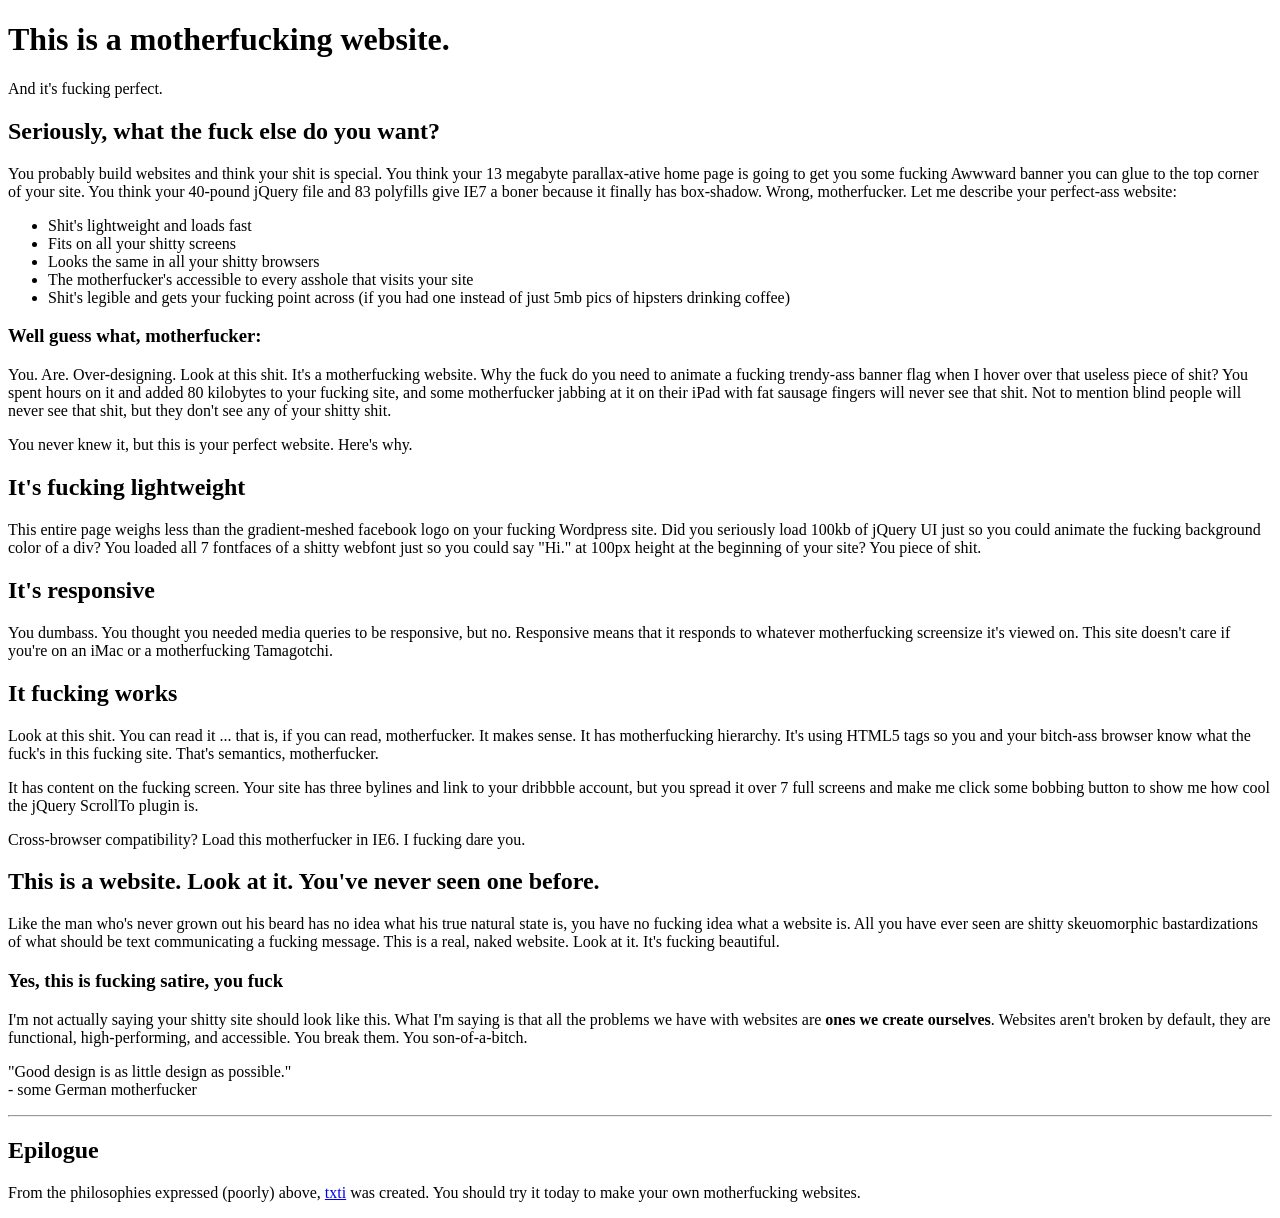
==== indexBest.html @ 940723aa "add css and html files" ====
<!DOCTYPE html>
<html>
<head>
    <meta charset="utf-8">  
    <title>Motherfucking Website</title>
</head>

<body>
        <h1>This is a motherfucking website.</h1>
        <p>And it's fucking perfect.</p>      
        
        <h2>Seriously, what the fuck else do you want?</h2>    
        <p>You probably build websites and think your shit is special. You think your 13 megabyte parallax-ative home page is going to get you some fucking Awwward banner you can glue to the top corner of your site. You think your 40-pound jQuery file and 83 polyfills give IE7 a boner because it finally has box-shadow. Wrong, motherfucker. Let me describe your perfect-ass website:</p>   
        <ul>
            <li>Shit's lightweight and loads fast</li>
            <li>Fits on all your shitty screens</li>
            <li>Looks the same in all your shitty browsers</li>
            <li>The motherfucker's accessible to every asshole that visits your site</li>
            <li>Shit's legible and gets your fucking point across (if you had one instead of just 5mb pics of hipsters drinking coffee)</li>
        </ul>
        
        <h3>Well guess what, motherfucker:</h3>       
        <p>You. Are. Over-designing. Look at this shit. It's a motherfucking website. Why the fuck do you need to animate a fucking trendy-ass banner flag when I hover over that useless piece of shit? You spent hours on it and added 80 kilobytes to your fucking site, and some motherfucker jabbing at it on their iPad with fat sausage fingers will never see that shit. Not to mention blind people will never see that shit, but they don't see any of your shitty shit.</p>
        <p>You never knew it, but this is your perfect website. Here's why.</p>
       
        <h2>It's fucking lightweight</h2>
        <p>This entire page weighs less than the gradient-meshed facebook logo on your fucking Wordpress site. Did you seriously load 100kb of jQuery UI just so you could animate the fucking background color of a div? You loaded all 7 fontfaces of a shitty webfont just so you could say "Hi." at 100px height at the beginning of your site? You piece of shit.</p>      
       
        <h2>It's responsive</h2>
        <p>You dumbass. You thought you needed media queries to be responsive, but no. Responsive means that it responds to whatever motherfucking screensize it's viewed on. This site doesn't care if you're on an iMac or a motherfucking Tamagotchi.</p>
        
        <h2>It fucking works</h2>
        <p>Look at this shit. You can read it ... that is, if you can read, motherfucker. It makes sense. It has motherfucking hierarchy. It's using HTML5 tags so you and your bitch-ass browser know what the fuck's in this fucking site. That's semantics, motherfucker.</p>
        <p>It has content on the fucking screen. Your site has three bylines and link to your dribbble account, but you spread it over 7 full screens and make me click some bobbing button to show me how cool the jQuery ScrollTo plugin is.</p>
        <p>Cross-browser compatibility? Load this motherfucker in IE6. I fucking dare you.</p>
        
        <h2>This is a website. Look at it.  You've never seen one before.</h2>
        <p>Like the man who's never grown out his beard has no idea what his true natural state is, you have no fucking idea what a website is. All you have ever seen are shitty skeuomorphic bastardizations of what should be text communicating a fucking message. This is a real, naked website. Look at it. It's fucking beautiful.</p>
        
        <h3>Yes, this is fucking satire, you fuck</h3>
        <p>I'm not actually saying your shitty site should look like this. What I'm saying is that all the problems we have with websites are <strong>ones we create ourselves</strong>. Websites aren't broken by default, they are functional, high-performing, and accessible. You break them. You son-of-a-bitch.</p>
        
        <p>"Good design is as little design as possible."<br>
            - some German motherfucker
        </p>
    
    <hr>
    
    <h2>Epilogue</h2>
    <p>From the philosophies expressed (poorly) above, <a href="http://txti.es">txti</a> was created. You should try it today to make your own motherfucking websites.</p>
    
</body>
</html>
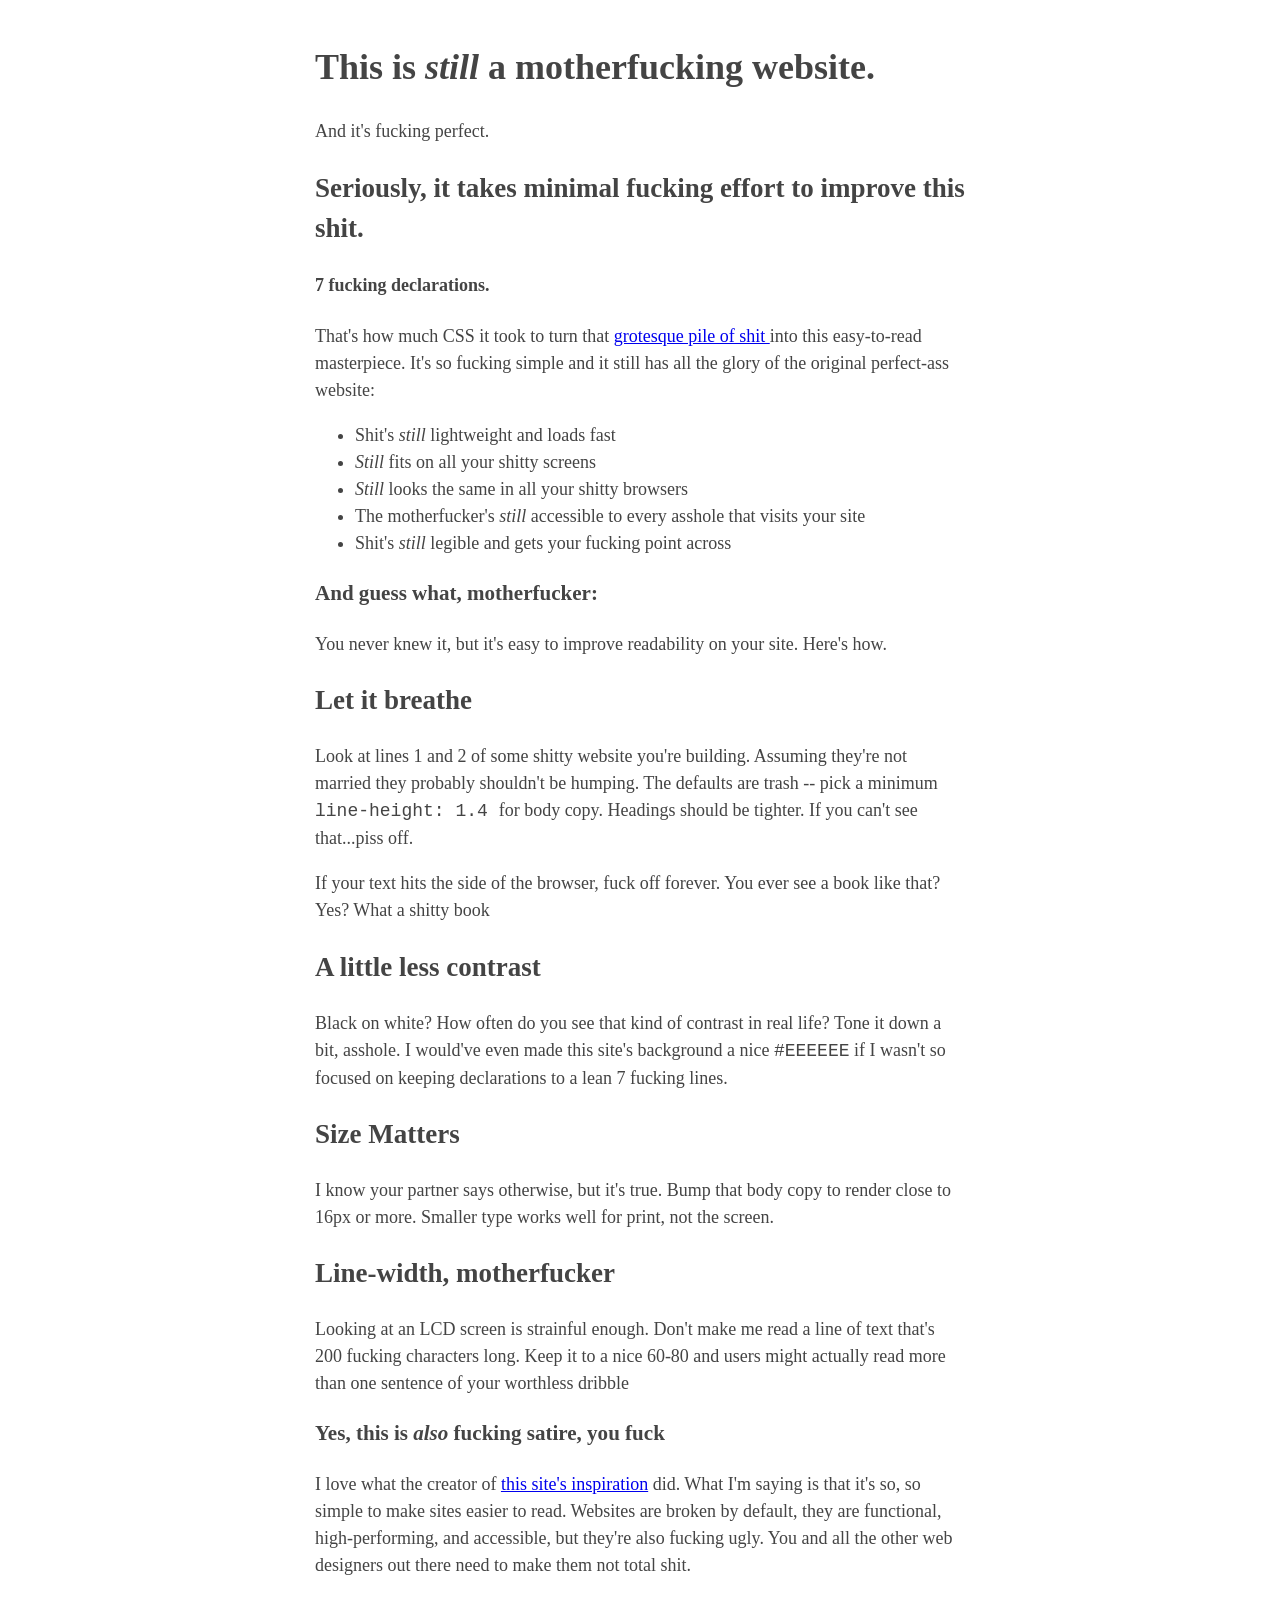
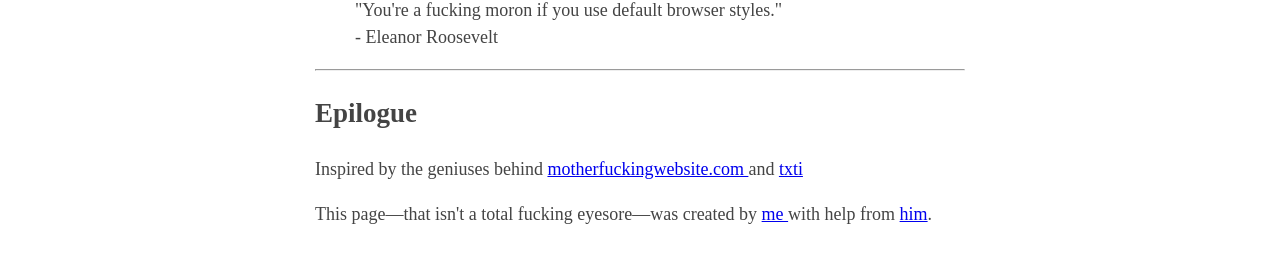
==== commit f058bfcc: "changes" ====
--- a/indexBest.html
+++ b/indexBest.html
@@ -3,52 +3,81 @@
 <html>
 <head>
     <meta charset="utf-8">  
-    <title>Motherfucking Website</title>
+    <title>Better Motherfucking Website</title>
+    <link type="text/css" rel="stylesheet" href="styleBest.css">
+    
 </head>
 
 <body>
-        <h1>This is a motherfucking website.</h1>
+        <h1>This is <em>still</em> a motherfucking website.</h1>
         <p>And it's fucking perfect.</p>      
         
-        <h2>Seriously, what the fuck else do you want?</h2>    
-        <p>You probably build websites and think your shit is special. You think your 13 megabyte parallax-ative home page is going to get you some fucking Awwward banner you can glue to the top corner of your site. You think your 40-pound jQuery file and 83 polyfills give IE7 a boner because it finally has box-shadow. Wrong, motherfucker. Let me describe your perfect-ass website:</p>   
-        <ul>
-            <li>Shit's lightweight and loads fast</li>
-            <li>Fits on all your shitty screens</li>
-            <li>Looks the same in all your shitty browsers</li>
-            <li>The motherfucker's accessible to every asshole that visits your site</li>
-            <li>Shit's legible and gets your fucking point across (if you had one instead of just 5mb pics of hipsters drinking coffee)</li>
+        <h2>Seriously, it takes minimal fucking effort to improve this shit.</h2>    
+        <h4>7 fucking declarations.</h4>
+        <p>
+            That's how much CSS it took to turn that 
+            <a href="../MFW/index.html">grotesque pile of shit </a> 
+            into this easy-to-read masterpiece. It's so fucking simple and it still has all the glory of the original perfect-ass website:
+        </p>   
+        <ul>    
+            <li>Shit's <em>still</em> lightweight and loads fast</li>
+            <li><em>Still</em> fits on all your shitty screens</li>
+            <li><em>Still</em> looks the same in all your shitty browsers</li>
+            <li>The motherfucker's <em>still</em> accessible to every asshole that visits your site</li>
+            <li>Shit's <em>still</em> legible and gets your fucking point across</li>
         </ul>
         
-        <h3>Well guess what, motherfucker:</h3>       
-        <p>You. Are. Over-designing. Look at this shit. It's a motherfucking website. Why the fuck do you need to animate a fucking trendy-ass banner flag when I hover over that useless piece of shit? You spent hours on it and added 80 kilobytes to your fucking site, and some motherfucker jabbing at it on their iPad with fat sausage fingers will never see that shit. Not to mention blind people will never see that shit, but they don't see any of your shitty shit.</p>
-        <p>You never knew it, but this is your perfect website. Here's why.</p>
+        <h3>And guess what, motherfucker:</h3>       
+        <p>You never knew it, but it's easy to improve readability on your site. Here's how.</p>
        
-        <h2>It's fucking lightweight</h2>
-        <p>This entire page weighs less than the gradient-meshed facebook logo on your fucking Wordpress site. Did you seriously load 100kb of jQuery UI just so you could animate the fucking background color of a div? You loaded all 7 fontfaces of a shitty webfont just so you could say "Hi." at 100px height at the beginning of your site? You piece of shit.</p>      
+        <h2>Let it breathe</h2>
+        <p>
+            Look at lines 1 and 2 of some shitty website you're building. Assuming they're not married they probably shouldn't be humping. The defaults are trash -- pick a minimum 
+            <span>line-height: 1.4 </span> 
+            for body copy. Headings should be tighter. If you can't see that...piss off.
+        </p>
+        <p>If your text hits the side of the browser, fuck off forever. You ever see a book like that? Yes? What a shitty book</p>
+        
+        <h2>A little less contrast</h2>
+        <p>
+             Black on white? How often do you see that kind of contrast in real life? Tone it down a bit, asshole. I would've even made this site's background a nice 
+             <span>#EEEEEE</span>    
+             if I wasn't so focused on keeping declarations to a lean 7 fucking lines.
+        </p>      
+
+        <h2>Size Matters</h2>
+        <p>I know your partner says otherwise, but it's true. Bump that body copy to render close to 16px or more. Smaller type works well for print, not the screen.</p>        
        
-        <h2>It's responsive</h2>
-        <p>You dumbass. You thought you needed media queries to be responsive, but no. Responsive means that it responds to whatever motherfucking screensize it's viewed on. This site doesn't care if you're on an iMac or a motherfucking Tamagotchi.</p>
+        <h2>Line-width, motherfucker</h2>
+        <p>Looking at an LCD screen is strainful enough. Don't make me read a line of text that's 200 fucking characters long. Keep it to a nice 60-80 and users might actually read more than one sentence of your worthless dribble</p>        
+       
+        <h3>Yes, this is <em> also</em> fucking satire, you fuck</h3>
+        <p>     
+             I love what the creator of 
+             <a href="../MFW/index.html" target="_blank">this site's inspiration</a> 
+             did. What I'm saying is that it's so, so simple to make sites easier to read. Websites are broken by default, they are functional, high-performing, and accessible, but they're also fucking ugly. You and all the other web designers out there need to make them not total shit.
+        </p>        
         
-        <h2>It fucking works</h2>
-        <p>Look at this shit. You can read it ... that is, if you can read, motherfucker. It makes sense. It has motherfucking hierarchy. It's using HTML5 tags so you and your bitch-ass browser know what the fuck's in this fucking site. That's semantics, motherfucker.</p>
-        <p>It has content on the fucking screen. Your site has three bylines and link to your dribbble account, but you spread it over 7 full screens and make me click some bobbing button to show me how cool the jQuery ScrollTo plugin is.</p>
-        <p>Cross-browser compatibility? Load this motherfucker in IE6. I fucking dare you.</p>
-        
-        <h2>This is a website. Look at it.  You've never seen one before.</h2>
-        <p>Like the man who's never grown out his beard has no idea what his true natural state is, you have no fucking idea what a website is. All you have ever seen are shitty skeuomorphic bastardizations of what should be text communicating a fucking message. This is a real, naked website. Look at it. It's fucking beautiful.</p>
-        
-        <h3>Yes, this is fucking satire, you fuck</h3>
-        <p>I'm not actually saying your shitty site should look like this. What I'm saying is that all the problems we have with websites are <strong>ones we create ourselves</strong>. Websites aren't broken by default, they are functional, high-performing, and accessible. You break them. You son-of-a-bitch.</p>
-        
-        <p>"Good design is as little design as possible."<br>
-            - some German motherfucker
+        <p class="quote">"You're a fucking moron if you use default browser styles." 
+                <br>
+            -  Eleanor Roosevelt
         </p>
     
-    <hr>
+        <hr>
     
     <h2>Epilogue</h2>
-    <p>From the philosophies expressed (poorly) above, <a href="http://txti.es">txti</a> was created. You should try it today to make your own motherfucking websites.</p>
+    <p>
+        Inspired by the geniuses behind 
+        <a href="../MFW/index.html" target="_blank">motherfuckingwebsite.com </a>
+        and 
+        <a href="http://txti.es/" target="_blank">txti</a>
+    </p>
+    <p>
+            This page—that isn't a total fucking eyesore—was created by 
+        <a href="https://twitter.com/drew_mc">me </a>   
+        with help from 
+        <a href="https://twitter.com/gabehammersmith">him</a>.
+    </p>
     
 </body>
 </html>
--- a/styleBest.css
+++ b/styleBest.css
@@ -0,0 +1,13 @@
+body {
+    width: 650px;
+    margin: 40px auto;
+    font-size: 18px;
+  line-height: 1.5;
+  color:#444444;
+}
+span{
+   font-family: monospace;
+}
+.quote{
+    margin: 18px 40px;
+}
